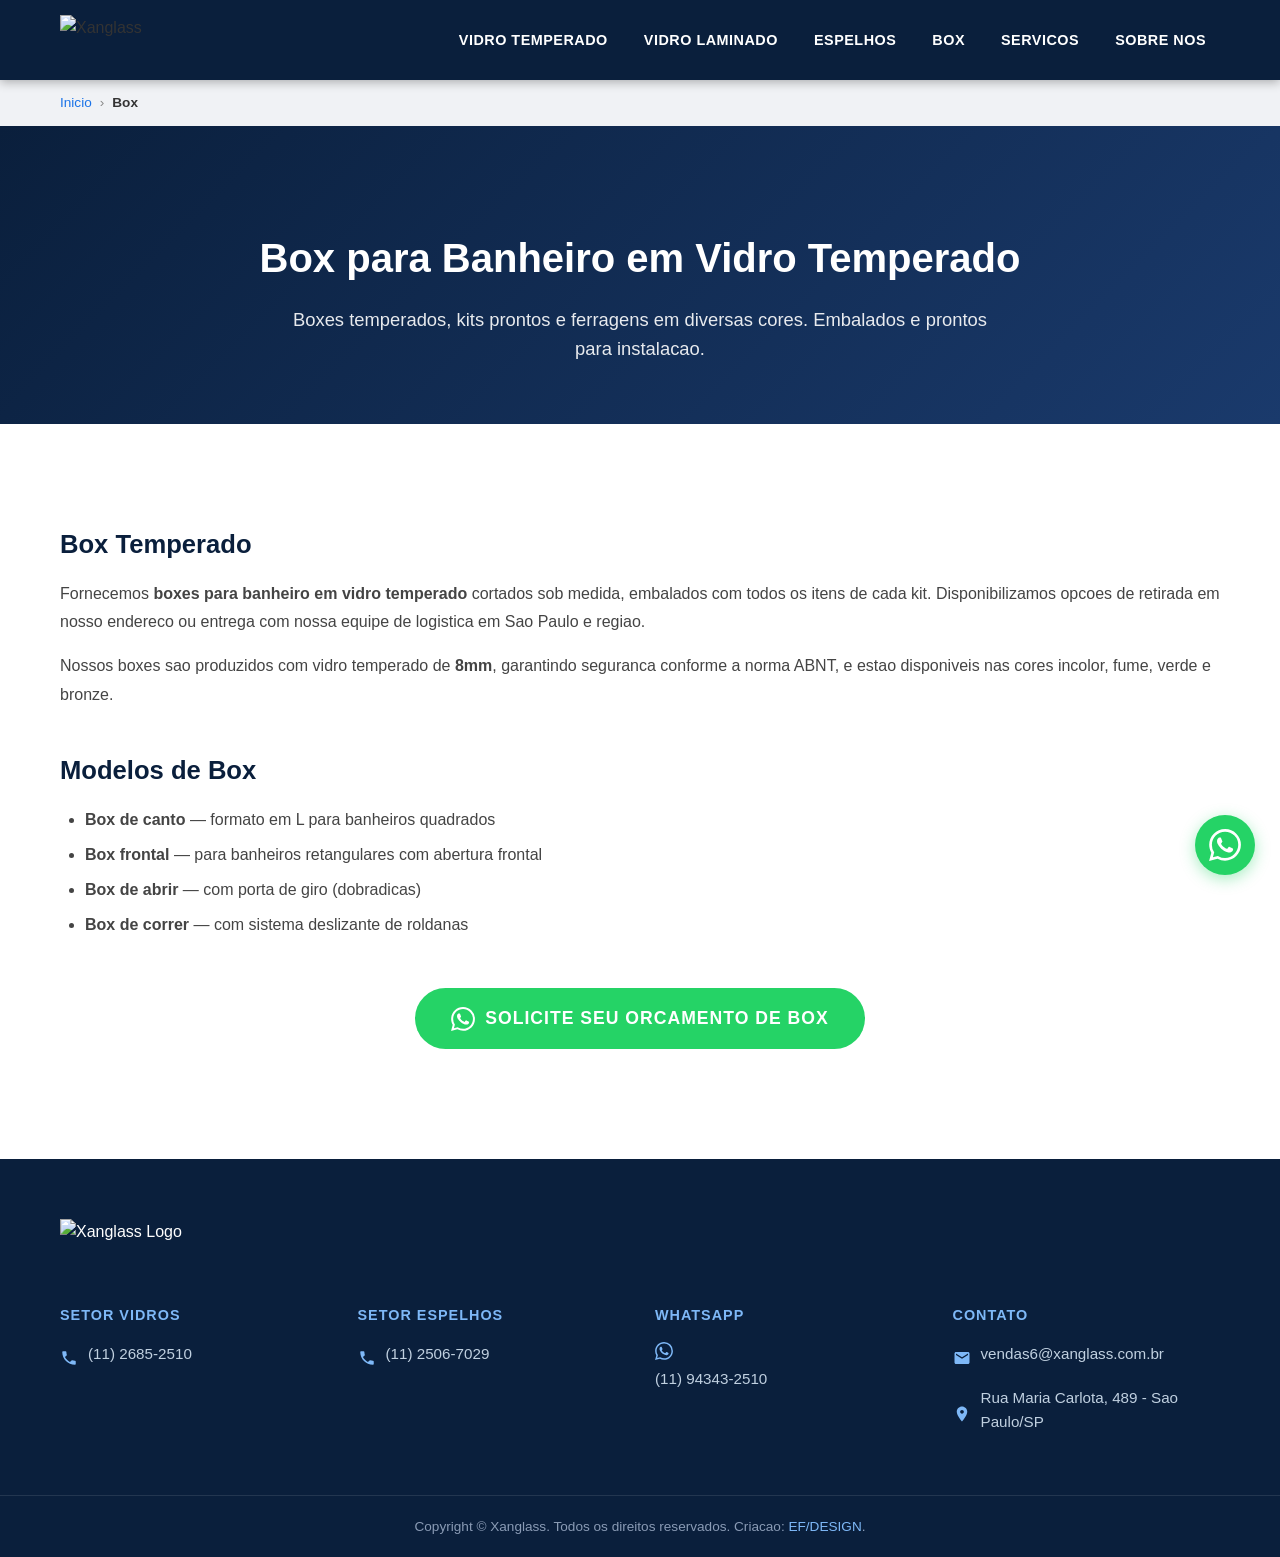
==== box/index.html @ 8bb26718 "Site Xanglass - pagina provisoria + site completo SEO - Pagina provisoria (index.html) com aviso de " ====
<!DOCTYPE html>
<html lang="pt-BR">
<head>
    <meta charset="UTF-8">
    <meta name="viewport" content="width=device-width, initial-scale=1.0">
    <title>Box para Banheiro em SP | Vidro Temperado | Kit Box e Ferragens | Xanglass</title>
    <meta name="description" content="Box para banheiro em vidro temperado em Sao Paulo. Kit box prontos, ferragens cromadas, pretas, brancas e bronze. Distribuidora com +20 anos. Orcamento rapido!">
    <link rel="canonical" href="https://www.xanglass.com.br/box/">
    <meta property="og:type" content="product">
    <meta property="og:title" content="Box para Banheiro em Vidro Temperado | Xanglass SP">
    <meta property="og:description" content="Box temperado, kit box e ferragens. Distribuidora em Sao Paulo com +20 anos.">
    <meta property="og:url" content="https://www.xanglass.com.br/box/">
    <meta property="og:site_name" content="Xanglass">
    <meta property="og:locale" content="pt_BR">
    <meta property="og:image" content="https://www.xanglass.com.br/wp-content/uploads/2025/06/box.png">
    <script async src="https://www.googletagmanager.com/gtag/js?id=G-LNTHN91EJ2"></script>
    <script>window.dataLayer=window.dataLayer||[];function gtag(){dataLayer.push(arguments);}gtag('js',new Date());gtag('config','G-LNTHN91EJ2');</script>
    <link rel="stylesheet" href="/css/style.css">
    <script type="application/ld+json">
    {"@context":"https://schema.org","@type":"BreadcrumbList","itemListElement":[{"@type":"ListItem","position":1,"name":"Inicio","item":"https://www.xanglass.com.br/"},{"@type":"ListItem","position":2,"name":"Box","item":"https://www.xanglass.com.br/box/"}]}
    </script>
</head>
<body>

<header id="header">
    <div class="wrapper-header">
        <div class="site-logo"><a href="/" aria-label="Xanglass - Pagina Inicial"><img src="https://www.xanglass.com.br/wp-content/uploads/2023/05/logo-xanglass-white.png" alt="Xanglass" width="266" height="85" loading="eager"></a></div>
        <nav class="primary-navigation" aria-label="Menu principal">
            <div class="mobile-menu" aria-label="Abrir menu" role="button" tabindex="0"><div class="line1"></div><div class="line2"></div><div class="line3"></div></div>
            <ul>
                <li><a href="/vidro-temperado/">Vidro Temperado</a></li>
                <li><a href="/vidro-laminado/">Vidro Laminado</a></li>
                <li><a href="/espelhos/">Espelhos</a></li>
                <li><a href="/box/">Box</a></li>
                <li><a href="/servicos/">Servicos</a></li>
                <li><a href="/sobre-nos/">Sobre Nos</a></li>
            </ul>
        </nav>
    </div>
</header>

<main>
    <nav class="breadcrumb" aria-label="Breadcrumb"><div class="container"><a href="/">Inicio</a><span>&rsaquo;</span><strong>Box</strong></div></nav>

    <section class="page-hero">
        <div class="container">
            <h1>Box para Banheiro em Vidro Temperado</h1>
            <p>Boxes temperados, kits prontos e ferragens em diversas cores. Embalados e prontos para instalacao.</p>
        </div>
    </section>

    <section class="page-content">
        <div class="container">
            <h2>Box Temperado</h2>
            <p>Fornecemos <strong>boxes para banheiro em vidro temperado</strong> cortados sob medida, embalados com todos os itens de cada kit. Disponibilizamos opcoes de retirada em nosso endereco ou entrega com nossa equipe de logistica em Sao Paulo e regiao.</p>
            <p>Nossos boxes sao produzidos com vidro temperado de <strong>8mm</strong>, garantindo seguranca conforme a norma ABNT, e estao disponiveis nas cores incolor, fume, verde e bronze.</p>

            <h2>Modelos de Box</h2>
            <ul>
                <li><strong>Box de canto</strong> — formato em L para banheiros quadrados</li>
                <li><strong>Box frontal</strong> — para banheiros retangulares com abertura frontal</li>
                <li><strong>Box de abrir</strong> — com porta de giro (dobradicas)</li>
                <li><strong>Box de correr</strong> — com sistema deslizante de roldanas</li>
            </ul>

            <div style="text-align:center; margin: 50px 0;">
                <a href="https://wa.me/5511943432510" target="_blank" rel="noopener" class="hero-cta">
                    <svg viewBox="0 0 24 24" aria-hidden="true" style="width:24px;height:24px;fill:#fff"><path d="M17.472 14.382c-.297-.149-1.758-.867-2.03-.967-.273-.099-.471-.148-.67.15-.197.297-.767.966-.94 1.164-.173.199-.347.223-.644.075-.297-.15-1.255-.463-2.39-1.475-.883-.788-1.48-1.761-1.653-2.059-.173-.297-.018-.458.13-.606.134-.133.298-.347.446-.52.149-.174.198-.298.298-.497.099-.198.05-.371-.025-.52-.075-.149-.669-1.612-.916-2.207-.242-.579-.487-.5-.669-.51-.173-.008-.371-.01-.57-.01-.198 0-.52.074-.792.372-.272.297-1.04 1.016-1.04 2.479 0 1.462 1.065 2.875 1.213 3.074.149.198 2.096 3.2 5.077 4.487.709.306 1.262.489 1.694.625.712.227 1.36.195 1.871.118.571-.085 1.758-.719 2.006-1.413.248-.694.248-1.289.173-1.413-.074-.124-.272-.198-.57-.347m-5.421 7.403h-.004a9.87 9.87 0 01-5.031-1.378l-.361-.214-3.741.982.998-3.648-.235-.374a9.86 9.86 0 01-1.51-5.26c.001-5.45 4.436-9.884 9.888-9.884 2.64 0 5.122 1.03 6.988 2.898a9.825 9.825 0 012.893 6.994c-.003 5.45-4.437 9.884-9.885 9.884m8.413-18.297A11.815 11.815 0 0012.05 0C5.495 0 .16 5.335.157 11.892c0 2.096.547 4.142 1.588 5.945L.057 24l6.305-1.654a11.882 11.882 0 005.683 1.448h.005c6.554 0 11.89-5.335 11.893-11.893a11.821 11.821 0 00-3.48-8.413z"/></svg>
                    Solicite seu Orcamento de Box
                </a>
            </div>
        </div>
    </section>
</main>

<footer id="footer">
    <div class="wrapper-footer">
        <img src="https://www.xanglass.com.br/wp-content/uploads/2023/05/logo-xanglass.png" alt="Xanglass Logo" id="footer-brand" width="200" height="64" loading="lazy">
        <div class="footer-grid">
            <div class="footer-col"><h4>Setor Vidros</h4><div class="footer-contact-item"><svg viewBox="0 0 24 24" aria-hidden="true"><path d="M6.62 10.79c1.44 2.83 3.76 5.14 6.59 6.59l2.2-2.2c.27-.27.67-.36 1.02-.24 1.12.37 2.33.57 3.57.57.55 0 1 .45 1 1V20c0 .55-.45 1-1 1-9.39 0-17-7.61-17-17 0-.55.45-1 1-1h3.5c.55 0 1 .45 1 1 0 1.25.2 2.45.57 3.57.11.35.03.74-.25 1.02l-2.2 2.2z"/></svg><p>(11) 2685-2510</p></div></div>
            <div class="footer-col"><h4>Setor Espelhos</h4><div class="footer-contact-item"><svg viewBox="0 0 24 24" aria-hidden="true"><path d="M6.62 10.79c1.44 2.83 3.76 5.14 6.59 6.59l2.2-2.2c.27-.27.67-.36 1.02-.24 1.12.37 2.33.57 3.57.57.55 0 1 .45 1 1V20c0 .55-.45 1-1 1-9.39 0-17-7.61-17-17 0-.55.45-1 1-1h3.5c.55 0 1 .45 1 1 0 1.25.2 2.45.57 3.57.11.35.03.74-.25 1.02l-2.2 2.2z"/></svg><p>(11) 2506-7029</p></div></div>
            <div class="footer-col"><h4>WhatsApp</h4><a href="https://wa.me/5511943432510" target="_blank" rel="noopener" class="footer-contact-item"><svg viewBox="0 0 24 24" aria-hidden="true"><path d="M17.472 14.382c-.297-.149-1.758-.867-2.03-.967-.273-.099-.471-.148-.67.15-.197.297-.767.966-.94 1.164-.173.199-.347.223-.644.075-.297-.15-1.255-.463-2.39-1.475-.883-.788-1.48-1.761-1.653-2.059-.173-.297-.018-.458.13-.606.134-.133.298-.347.446-.52.149-.174.198-.298.298-.497.099-.198.05-.371-.025-.52-.075-.149-.669-1.612-.916-2.207-.242-.579-.487-.5-.669-.51-.173-.008-.371-.01-.57-.01-.198 0-.52.074-.792.372-.272.297-1.04 1.016-1.04 2.479 0 1.462 1.065 2.875 1.213 3.074.149.198 2.096 3.2 5.077 4.487.709.306 1.262.489 1.694.625.712.227 1.36.195 1.871.118.571-.085 1.758-.719 2.006-1.413.248-.694.248-1.289.173-1.413-.074-.124-.272-.198-.57-.347m-5.421 7.403h-.004a9.87 9.87 0 01-5.031-1.378l-.361-.214-3.741.982.998-3.648-.235-.374a9.86 9.86 0 01-1.51-5.26c.001-5.45 4.436-9.884 9.888-9.884 2.64 0 5.122 1.03 6.988 2.898a9.825 9.825 0 012.893 6.994c-.003 5.45-4.437 9.884-9.885 9.884m8.413-18.297A11.815 11.815 0 0012.05 0C5.495 0 .16 5.335.157 11.892c0 2.096.547 4.142 1.588 5.945L.057 24l6.305-1.654a11.882 11.882 0 005.683 1.448h.005c6.554 0 11.89-5.335 11.893-11.893a11.821 11.821 0 00-3.48-8.413z"/></svg><p>(11) 94343-2510</p></a></div>
            <div class="footer-col"><h4>Contato</h4><div class="footer-contact-item"><svg viewBox="0 0 24 24" aria-hidden="true"><path d="M20 4H4c-1.1 0-2 .9-2 2v12c0 1.1.9 2 2 2h16c1.1 0 2-.9 2-2V6c0-1.1-.9-2-2-2zm0 4l-8 5-8-5V6l8 5 8-5v2z"/></svg><p>vendas6@xanglass.com.br</p></div><div class="footer-contact-item"><svg viewBox="0 0 24 24" aria-hidden="true"><path d="M12 2C8.13 2 5 5.13 5 9c0 5.25 7 13 7 13s7-7.75 7-13c0-3.87-3.13-7-7-7zm0 9.5c-1.38 0-2.5-1.12-2.5-2.5s1.12-2.5 2.5-2.5 2.5 1.12 2.5 2.5-1.12 2.5-2.5 2.5z"/></svg><p>Rua Maria Carlota, 489 - Sao Paulo/SP</p></div></div>
        </div>
    </div>
    <div class="wrapper-copy-footer"><p>Copyright &copy; Xanglass. Todos os direitos reservados. Criacao: <a href="https://efdesign.com.br" target="_blank" rel="noopener">EF/DESIGN</a>.</p></div>
</footer>

<a href="https://wa.me/5511943432510" target="_blank" rel="noopener" class="whatsapp-float" aria-label="Fale conosco pelo WhatsApp"><svg viewBox="0 0 24 24"><path d="M17.472 14.382c-.297-.149-1.758-.867-2.03-.967-.273-.099-.471-.148-.67.15-.197.297-.767.966-.94 1.164-.173.199-.347.223-.644.075-.297-.15-1.255-.463-2.39-1.475-.883-.788-1.48-1.761-1.653-2.059-.173-.297-.018-.458.13-.606.134-.133.298-.347.446-.52.149-.174.198-.298.298-.497.099-.198.05-.371-.025-.52-.075-.149-.669-1.612-.916-2.207-.242-.579-.487-.5-.669-.51-.173-.008-.371-.01-.57-.01-.198 0-.52.074-.792.372-.272.297-1.04 1.016-1.04 2.479 0 1.462 1.065 2.875 1.213 3.074.149.198 2.096 3.2 5.077 4.487.709.306 1.262.489 1.694.625.712.227 1.36.195 1.871.118.571-.085 1.758-.719 2.006-1.413.248-.694.248-1.289.173-1.413-.074-.124-.272-.198-.57-.347m-5.421 7.403h-.004a9.87 9.87 0 01-5.031-1.378l-.361-.214-3.741.982.998-3.648-.235-.374a9.86 9.86 0 01-1.51-5.26c.001-5.45 4.436-9.884 9.888-9.884 2.64 0 5.122 1.03 6.988 2.898a9.825 9.825 0 012.893 6.994c-.003 5.45-4.437 9.884-9.885 9.884m8.413-18.297A11.815 11.815 0 0012.05 0C5.495 0 .16 5.335.157 11.892c0 2.096.547 4.142 1.588 5.945L.057 24l6.305-1.654a11.882 11.882 0 005.683 1.448h.005c6.554 0 11.89-5.335 11.893-11.893a11.821 11.821 0 00-3.48-8.413z"/></svg></a>

<script src="/js/mobile-menu.js"></script>
<script src="/js/main.js"></script>
</body>
</html>
---- css/style.css ----
/* ==========================================================================
   Xanglass - Vidros Temperados em Sao Paulo
   Site estatico otimizado para SEO
   ========================================================================== */

/* --- Reset & Base --- */
*, *::before, *::after { box-sizing: border-box; margin: 0; padding: 0; }

html {
  scroll-behavior: smooth;
  font-size: 16px;
  -webkit-text-size-adjust: 100%;
}

body {
  font-family: 'Segoe UI', Roboto, 'Helvetica Neue', Arial, sans-serif;
  line-height: 1.6;
  color: #333;
  background: #fff;
}

img {
  max-width: 100%;
  height: auto;
  display: block;
}

a {
  text-decoration: none;
  color: inherit;
}

ul { list-style: none; }

.container {
  max-width: 1200px;
  margin: 0 auto;
  padding: 0 20px;
}

/* --- Header --- */
#header {
  background: #0a1f3c;
  position: sticky;
  top: 0;
  z-index: 1000;
  box-shadow: 0 2px 10px rgba(0,0,0,0.3);
}

.wrapper-header {
  max-width: 1200px;
  margin: 0 auto;
  padding: 0 20px;
  display: flex;
  align-items: center;
  justify-content: space-between;
  height: 80px;
}

.site-logo a { display: flex; align-items: center; }

.site-logo img {
  height: 50px;
  width: auto;
}

/* --- Navigation --- */
.primary-navigation ul {
  display: flex;
  gap: 8px;
}

.primary-navigation a {
  color: #fff;
  font-size: 0.9rem;
  font-weight: 600;
  padding: 8px 14px;
  border-radius: 4px;
  transition: background 0.3s, color 0.3s;
  text-transform: uppercase;
  letter-spacing: 0.5px;
  white-space: nowrap;
}

.primary-navigation a:hover,
.primary-navigation a.active {
  background: #1a73e8;
  color: #fff;
}

/* Mobile menu toggle */
.mobile-menu {
  display: none;
  cursor: pointer;
  flex-direction: column;
  gap: 5px;
  padding: 5px;
}

.mobile-menu div {
  width: 28px;
  height: 3px;
  background: #fff;
  border-radius: 2px;
  transition: transform 0.3s, opacity 0.3s;
}

.mobile-menu.active .line1 { transform: rotate(45deg) translate(5px, 6px); }
.mobile-menu.active .line2 { opacity: 0; }
.mobile-menu.active .line3 { transform: rotate(-45deg) translate(5px, -6px); }

/* --- Hero / Banner --- */
.banner-hero {
  position: relative;
  background: linear-gradient(135deg, #0a1f3c 0%, #1a3a6c 100%);
  color: #fff;
  overflow: hidden;
  min-height: 500px;
  display: flex;
  align-items: center;
}

.banner-hero .container {
  position: relative;
  z-index: 2;
  text-align: center;
  padding: 80px 20px;
}

.banner-hero .hero-text .up-hero-text {
  font-size: 1.2rem;
  font-weight: 300;
  letter-spacing: 4px;
  margin-bottom: 10px;
  opacity: 0.9;
}

.banner-hero .hero-text h1 {
  font-size: 3rem;
  font-weight: 800;
  line-height: 1.1;
  margin-bottom: 20px;
  text-transform: uppercase;
}

.banner-hero .hero-subtitle {
  font-size: 1.15rem;
  max-width: 600px;
  margin: 0 auto 30px;
  opacity: 0.9;
  line-height: 1.7;
}

.hero-cta {
  display: inline-flex;
  align-items: center;
  gap: 10px;
  background: #25d366;
  color: #fff;
  font-size: 1.1rem;
  font-weight: 700;
  padding: 16px 36px;
  border-radius: 50px;
  border: none;
  cursor: pointer;
  transition: background 0.3s, transform 0.3s;
  text-transform: uppercase;
  letter-spacing: 1px;
}

.hero-cta:hover {
  background: #1fb855;
  transform: translateY(-2px);
}

.hero-cta svg {
  width: 24px;
  height: 24px;
  fill: currentColor;
}

/* --- Section General --- */
.section {
  padding: 80px 0;
}

.section-alt {
  background: #f5f7fa;
}

.section-dark {
  background: #0a1f3c;
  color: #fff;
}

.section-title {
  font-size: 2rem;
  font-weight: 700;
  text-align: center;
  margin-bottom: 15px;
  color: #0a1f3c;
}

.section-dark .section-title {
  color: #fff;
}

.section-subtitle {
  text-align: center;
  font-size: 1.1rem;
  color: #666;
  max-width: 700px;
  margin: 0 auto 50px;
}

.section-dark .section-subtitle {
  color: #c0d0e0;
}

/* --- Institutional / About --- */
.institutional {
  text-align: center;
}

.institutional h1 {
  font-size: 2rem;
  color: #0a1f3c;
  margin-bottom: 20px;
  line-height: 1.3;
}

.institutional p {
  font-size: 1.1rem;
  color: #555;
  max-width: 800px;
  margin: 0 auto 40px;
}

.partners-logo {
  display: flex;
  justify-content: center;
  align-items: center;
  gap: 50px;
  flex-wrap: wrap;
}

.partners-logo img {
  height: 50px;
  width: auto;
  filter: grayscale(60%);
  opacity: 0.7;
  transition: filter 0.3s, opacity 0.3s;
}

.partners-logo img:hover {
  filter: grayscale(0%);
  opacity: 1;
}

/* --- Products Grid --- */
.products-grid {
  display: grid;
  grid-template-columns: repeat(2, 1fr);
  gap: 30px;
}

.product-card {
  background: #fff;
  border-radius: 12px;
  overflow: hidden;
  box-shadow: 0 4px 20px rgba(0,0,0,0.08);
  transition: transform 0.3s, box-shadow 0.3s;
}

.product-card:hover {
  transform: translateY(-5px);
  box-shadow: 0 8px 30px rgba(0,0,0,0.15);
}

.product-card img {
  width: 100%;
  height: 220px;
  object-fit: cover;
}

.product-card-body {
  padding: 25px;
}

.product-card h2,
.product-card h3 {
  font-size: 1.25rem;
  color: #0a1f3c;
  margin-bottom: 12px;
}

.product-card p {
  color: #666;
  font-size: 0.95rem;
  line-height: 1.6;
  margin-bottom: 15px;
}

.product-card .btn-link {
  color: #1a73e8;
  font-weight: 600;
  font-size: 0.9rem;
  display: inline-flex;
  align-items: center;
  gap: 5px;
  transition: gap 0.3s;
}

.product-card .btn-link:hover {
  gap: 10px;
}

/* --- CTA WhatsApp bar --- */
.whatsapp-bar {
  background: linear-gradient(135deg, #25d366, #128c7e);
  padding: 40px 0;
  text-align: center;
  color: #fff;
}

.whatsapp-bar h2 {
  font-size: 1.5rem;
  margin-bottom: 5px;
}

.whatsapp-bar h3 {
  font-size: 1.1rem;
  font-weight: 400;
  margin-bottom: 20px;
  opacity: 0.9;
}

.whatsapp-bar .hero-cta {
  background: #fff;
  color: #128c7e;
}

.whatsapp-bar .hero-cta:hover {
  background: #e8f5e9;
}

/* --- Page Hero (internal pages) --- */
.page-hero {
  background: linear-gradient(135deg, #0a1f3c 0%, #1a3a6c 100%);
  color: #fff;
  padding: 100px 0 60px;
  text-align: center;
}

.page-hero h1 {
  font-size: 2.5rem;
  font-weight: 800;
  margin-bottom: 15px;
}

.page-hero p {
  font-size: 1.15rem;
  max-width: 700px;
  margin: 0 auto;
  opacity: 0.9;
}

/* --- Breadcrumb --- */
.breadcrumb {
  background: #f0f2f5;
  padding: 12px 0;
  font-size: 0.85rem;
}

.breadcrumb a {
  color: #1a73e8;
}

.breadcrumb span {
  color: #888;
  margin: 0 8px;
}

/* --- Content (internal pages) --- */
.page-content {
  padding: 60px 0;
}

.page-content h2 {
  font-size: 1.6rem;
  color: #0a1f3c;
  margin: 40px 0 15px;
}

.page-content h3 {
  font-size: 1.3rem;
  color: #1a3a6c;
  margin: 30px 0 12px;
}

.page-content p {
  color: #444;
  margin-bottom: 15px;
  line-height: 1.8;
}

.page-content ul {
  list-style: disc;
  padding-left: 25px;
  margin-bottom: 20px;
}

.page-content ul li {
  margin-bottom: 8px;
  color: #444;
  line-height: 1.7;
}

/* --- Specs Table --- */
.specs-table {
  width: 100%;
  border-collapse: collapse;
  margin: 25px 0;
}

.specs-table th,
.specs-table td {
  padding: 12px 16px;
  text-align: left;
  border-bottom: 1px solid #e0e0e0;
}

.specs-table th {
  background: #0a1f3c;
  color: #fff;
  font-weight: 600;
}

.specs-table tr:nth-child(even) {
  background: #f8f9fa;
}

.specs-table tr:hover {
  background: #e8f0fe;
}

/* --- FAQ --- */
.faq-section {
  max-width: 800px;
  margin: 0 auto;
}

.faq-item {
  border-bottom: 1px solid #e0e0e0;
}

.faq-question {
  width: 100%;
  background: none;
  border: none;
  padding: 20px 0;
  font-size: 1.05rem;
  font-weight: 600;
  color: #0a1f3c;
  cursor: pointer;
  display: flex;
  justify-content: space-between;
  align-items: center;
  text-align: left;
  font-family: inherit;
}

.faq-question::after {
  content: '+';
  font-size: 1.5rem;
  font-weight: 300;
  transition: transform 0.3s;
  flex-shrink: 0;
  margin-left: 15px;
}

.faq-item.active .faq-question::after {
  content: '-';
}

.faq-answer {
  max-height: 0;
  overflow: hidden;
  transition: max-height 0.3s ease;
}

.faq-answer p {
  padding-bottom: 20px;
  color: #555;
  line-height: 1.7;
}

.faq-item.active .faq-answer {
  max-height: 500px;
}

/* --- Features row --- */
.features {
  display: grid;
  grid-template-columns: repeat(auto-fit, minmax(250px, 1fr));
  gap: 30px;
  margin-top: 40px;
}

.feature-item {
  text-align: center;
  padding: 30px 20px;
}

.feature-icon {
  font-size: 2.5rem;
  margin-bottom: 15px;
  display: block;
}

.feature-item h3 {
  font-size: 1.1rem;
  color: #0a1f3c;
  margin-bottom: 10px;
}

.feature-item p {
  color: #666;
  font-size: 0.95rem;
}

/* --- Footer --- */
#footer {
  background: #0a1f3c;
  color: #fff;
  padding: 60px 0 0;
}

.wrapper-footer {
  max-width: 1200px;
  margin: 0 auto;
  padding: 0 20px;
}

#footer-brand {
  height: 45px;
  width: auto;
  margin-bottom: 40px;
}

.footer-grid {
  display: grid;
  grid-template-columns: repeat(auto-fit, minmax(220px, 1fr));
  gap: 30px;
  margin-bottom: 40px;
}

.footer-col h4 {
  font-size: 0.9rem;
  text-transform: uppercase;
  letter-spacing: 1px;
  margin-bottom: 15px;
  color: #7eb8f7;
}

.footer-col p,
.footer-col a {
  font-size: 0.95rem;
  color: #c0d0e0;
  display: block;
  margin-bottom: 8px;
  transition: color 0.3s;
}

.footer-col a:hover {
  color: #fff;
}

.footer-contact-item {
  display: flex;
  align-items: center;
  gap: 10px;
  margin-bottom: 12px;
}

.footer-contact-item svg {
  width: 18px;
  height: 18px;
  fill: #7eb8f7;
  flex-shrink: 0;
}

.social-media {
  display: flex;
  gap: 15px;
  margin-top: 20px;
}

.social-media a {
  display: flex;
  align-items: center;
  justify-content: center;
  width: 40px;
  height: 40px;
  border-radius: 50%;
  background: rgba(255,255,255,0.1);
  transition: background 0.3s;
}

.social-media a:hover {
  background: #1a73e8;
}

.social-media img,
.social-media svg {
  width: 20px;
  height: 20px;
}

.wrapper-copy-footer {
  border-top: 1px solid rgba(255,255,255,0.1);
  padding: 20px;
  text-align: center;
}

.wrapper-copy-footer p {
  font-size: 0.85rem;
  color: #8a9bb5;
}

.wrapper-copy-footer a {
  color: #7eb8f7;
}

/* --- WhatsApp float button --- */
.whatsapp-float {
  position: fixed;
  bottom: 25px;
  right: 25px;
  width: 60px;
  height: 60px;
  background: #25d366;
  border-radius: 50%;
  display: flex;
  align-items: center;
  justify-content: center;
  box-shadow: 0 4px 15px rgba(37,211,102,0.4);
  z-index: 999;
  transition: transform 0.3s, box-shadow 0.3s;
}

.whatsapp-float:hover {
  transform: scale(1.1);
  box-shadow: 0 6px 20px rgba(37,211,102,0.5);
}

.whatsapp-float svg {
  width: 32px;
  height: 32px;
  fill: #fff;
}

/* --- Responsive --- */
@media (max-width: 992px) {
  .banner-hero .hero-text h1 { font-size: 2.2rem; }
  .page-hero h1 { font-size: 2rem; }
}

@media (max-width: 768px) {
  .wrapper-header { height: 65px; }
  .site-logo img { height: 40px; }

  .mobile-menu { display: flex; }

  .primary-navigation ul {
    display: none;
    flex-direction: column;
    position: absolute;
    top: 65px;
    left: 0;
    right: 0;
    background: #0a1f3c;
    padding: 15px 20px;
    box-shadow: 0 5px 15px rgba(0,0,0,0.3);
  }

  .primary-navigation ul.show { display: flex; }

  .primary-navigation a {
    padding: 12px 15px;
    font-size: 1rem;
  }

  .banner-hero { min-height: 400px; }
  .banner-hero .hero-text h1 { font-size: 1.8rem; }
  .banner-hero .hero-text .up-hero-text { font-size: 1rem; }

  .section { padding: 50px 0; }
  .section-title { font-size: 1.6rem; }
  .page-hero { padding: 80px 0 40px; }
  .page-hero h1 { font-size: 1.6rem; }

  .partners-logo { gap: 25px; }
  .partners-logo img { height: 35px; }
}

@media (max-width: 480px) {
  .banner-hero .hero-text h1 { font-size: 1.5rem; }
  .hero-cta { padding: 14px 28px; font-size: 1rem; }
  .products-grid { grid-template-columns: 1fr; }
}
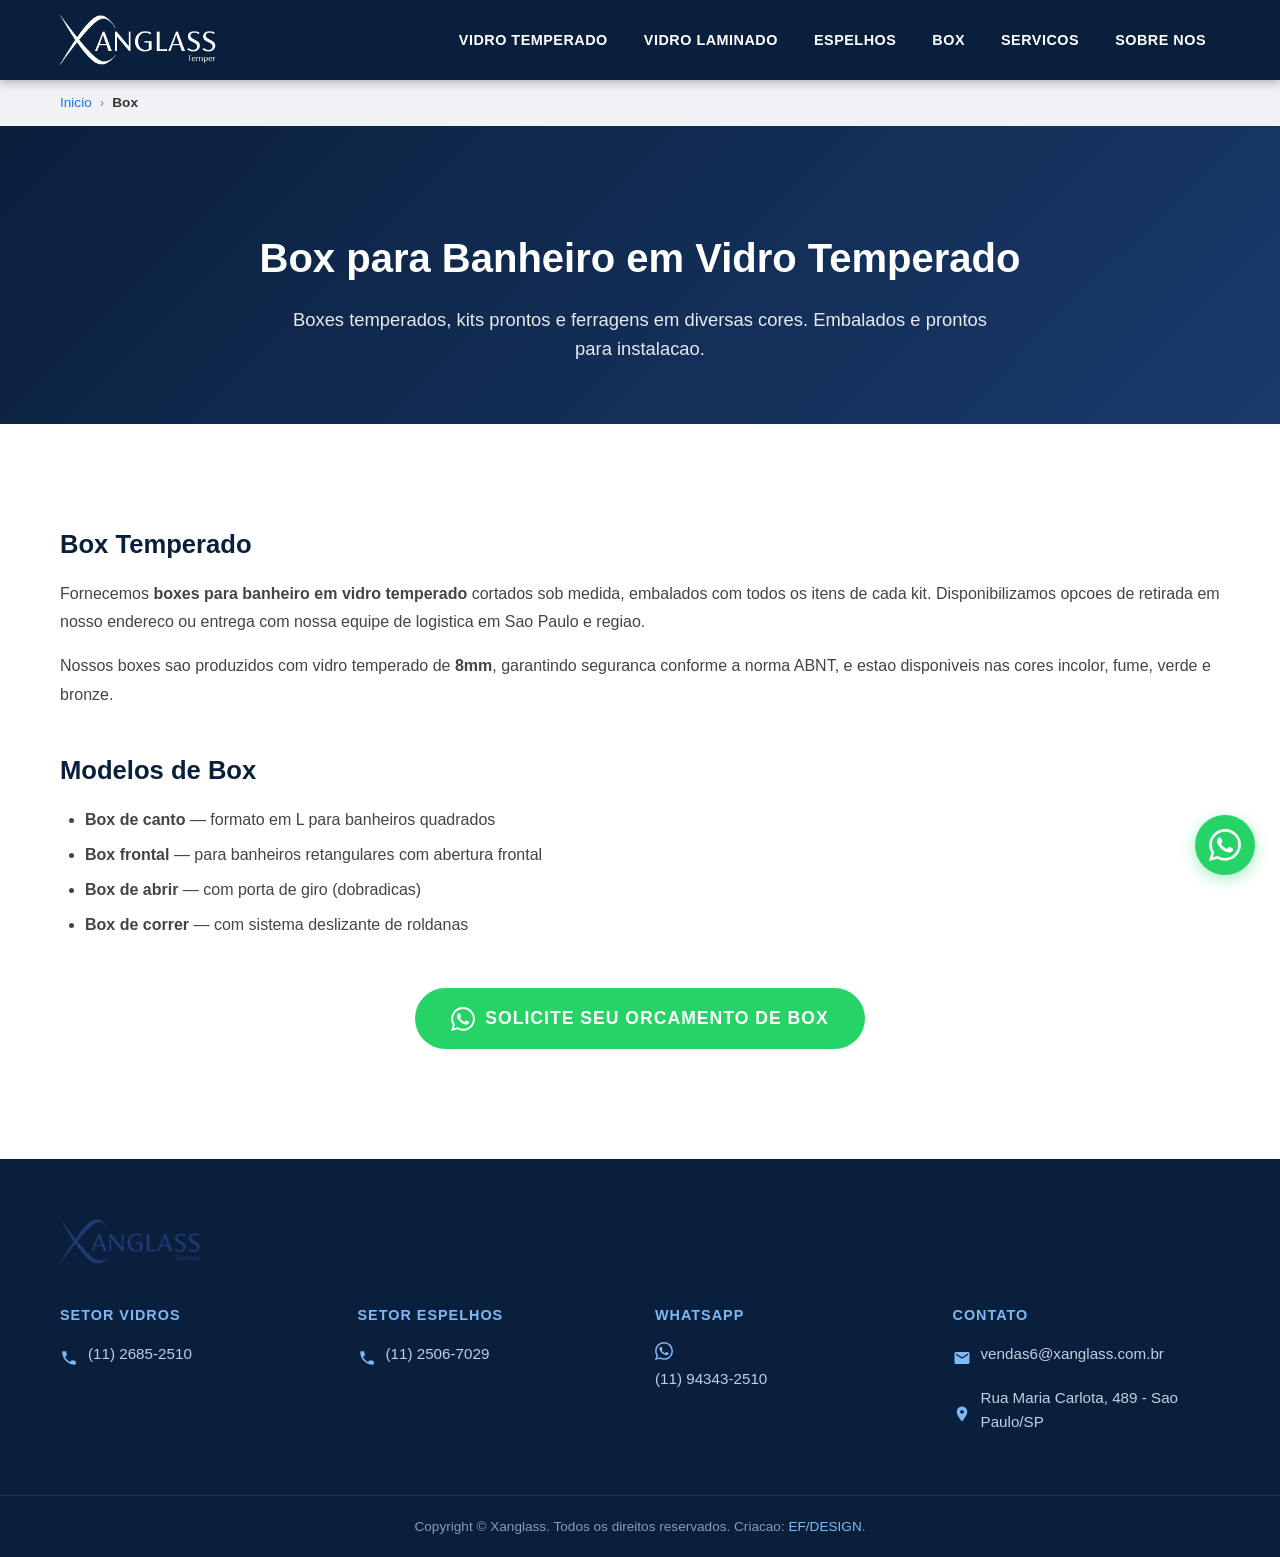
==== commit 90dacda0: "Imagens locais e pagina provisoria como home - Baixou todas as imagens do WordPress para /img/ - Atu" ====
--- a/box/index.html
+++ b/box/index.html
@@ -12,7 +12,7 @@
     <meta property="og:url" content="https://www.xanglass.com.br/box/">
     <meta property="og:site_name" content="Xanglass">
     <meta property="og:locale" content="pt_BR">
-    <meta property="og:image" content="https://www.xanglass.com.br/wp-content/uploads/2025/06/box.png">
+    <meta property="og:image" content="/img/box.png">
     <script async src="https://www.googletagmanager.com/gtag/js?id=G-LNTHN91EJ2"></script>
     <script>window.dataLayer=window.dataLayer||[];function gtag(){dataLayer.push(arguments);}gtag('js',new Date());gtag('config','G-LNTHN91EJ2');</script>
     <link rel="stylesheet" href="/css/style.css">
@@ -24,7 +24,7 @@
 
 <header id="header">
     <div class="wrapper-header">
-        <div class="site-logo"><a href="/" aria-label="Xanglass - Pagina Inicial"><img src="https://www.xanglass.com.br/wp-content/uploads/2023/05/logo-xanglass-white.png" alt="Xanglass" width="266" height="85" loading="eager"></a></div>
+        <div class="site-logo"><a href="/" aria-label="Xanglass - Pagina Inicial"><img src="/img/logo-xanglass-white.png" alt="Xanglass" width="266" height="85" loading="eager"></a></div>
         <nav class="primary-navigation" aria-label="Menu principal">
             <div class="mobile-menu" aria-label="Abrir menu" role="button" tabindex="0"><div class="line1"></div><div class="line2"></div><div class="line3"></div></div>
             <ul>
@@ -75,7 +75,7 @@
 
 <footer id="footer">
     <div class="wrapper-footer">
-        <img src="https://www.xanglass.com.br/wp-content/uploads/2023/05/logo-xanglass.png" alt="Xanglass Logo" id="footer-brand" width="200" height="64" loading="lazy">
+        <img src="/img/logo-xanglass.png" alt="Xanglass Logo" id="footer-brand" width="200" height="64" loading="lazy">
         <div class="footer-grid">
             <div class="footer-col"><h4>Setor Vidros</h4><div class="footer-contact-item"><svg viewBox="0 0 24 24" aria-hidden="true"><path d="M6.62 10.79c1.44 2.83 3.76 5.14 6.59 6.59l2.2-2.2c.27-.27.67-.36 1.02-.24 1.12.37 2.33.57 3.57.57.55 0 1 .45 1 1V20c0 .55-.45 1-1 1-9.39 0-17-7.61-17-17 0-.55.45-1 1-1h3.5c.55 0 1 .45 1 1 0 1.25.2 2.45.57 3.57.11.35.03.74-.25 1.02l-2.2 2.2z"/></svg><p>(11) 2685-2510</p></div></div>
             <div class="footer-col"><h4>Setor Espelhos</h4><div class="footer-contact-item"><svg viewBox="0 0 24 24" aria-hidden="true"><path d="M6.62 10.79c1.44 2.83 3.76 5.14 6.59 6.59l2.2-2.2c.27-.27.67-.36 1.02-.24 1.12.37 2.33.57 3.57.57.55 0 1 .45 1 1V20c0 .55-.45 1-1 1-9.39 0-17-7.61-17-17 0-.55.45-1 1-1h3.5c.55 0 1 .45 1 1 0 1.25.2 2.45.57 3.57.11.35.03.74-.25 1.02l-2.2 2.2z"/></svg><p>(11) 2506-7029</p></div></div>
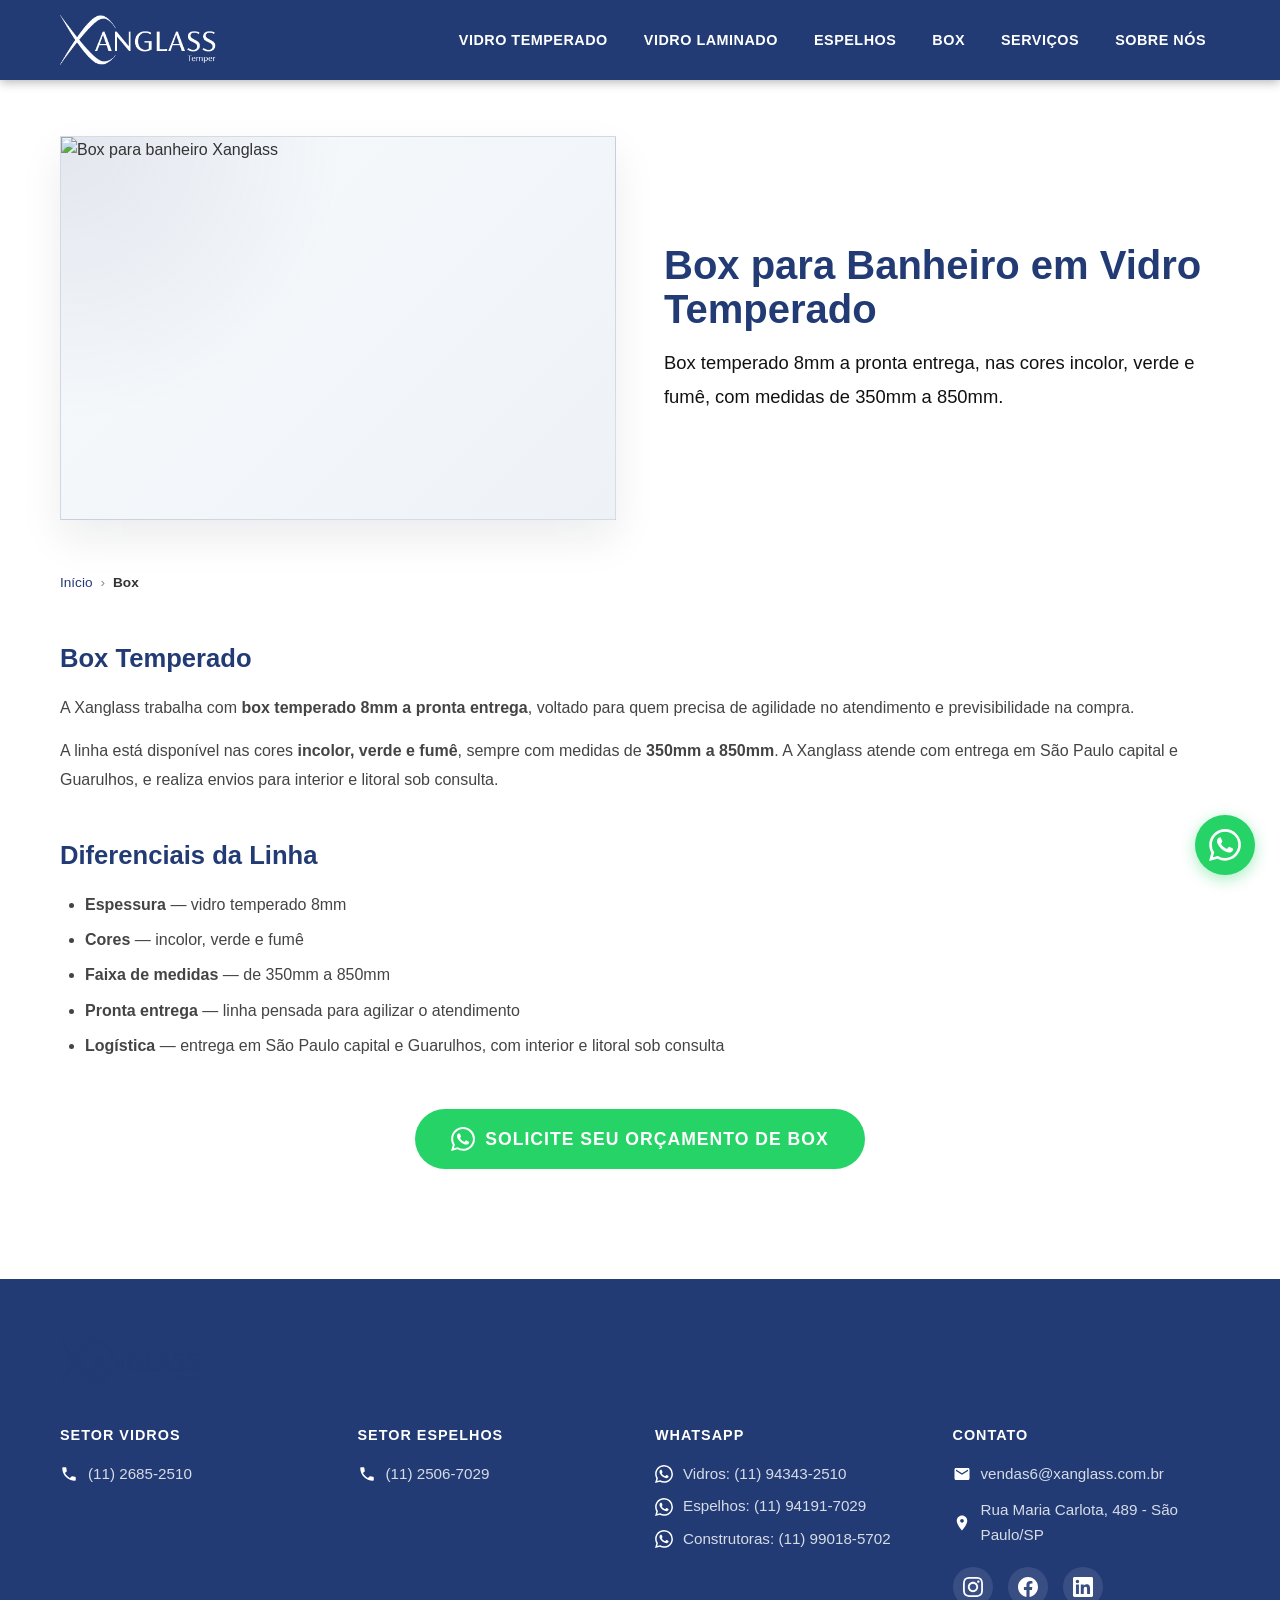
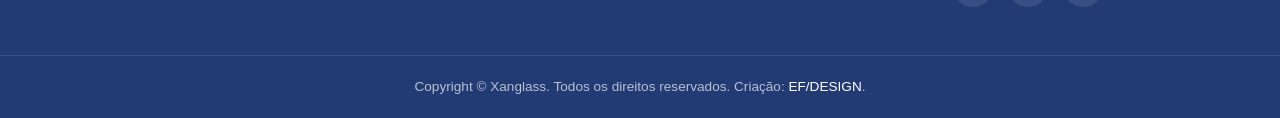
==== commit 1d7efc83: "Promove home definitiva e ajusta SEO do site" ====
--- a/box/index.html
+++ b/box/index.html
@@ -3,28 +3,32 @@
 <head>
     <meta charset="UTF-8">
     <meta name="viewport" content="width=device-width, initial-scale=1.0">
-    <title>Box para Banheiro em SP | Vidro Temperado | Kit Box e Ferragens | Xanglass</title>
-    <meta name="description" content="Box para banheiro em vidro temperado em Sao Paulo. Kit box prontos, ferragens cromadas, pretas, brancas e bronze. Distribuidora com +20 anos. Orcamento rapido!">
+    <title>Box para Banheiro em SP | Box Temperado 8mm | Xanglass</title>
+    <meta name="description" content="Box temperado 8mm em São Paulo, a pronta entrega, nas cores incolor, verde e fumê. Medidas de 350mm a 850mm, com retirada ou entrega sob consulta.">
     <link rel="canonical" href="https://www.xanglass.com.br/box/">
     <meta property="og:type" content="product">
     <meta property="og:title" content="Box para Banheiro em Vidro Temperado | Xanglass SP">
-    <meta property="og:description" content="Box temperado, kit box e ferragens. Distribuidora em Sao Paulo com +20 anos.">
+    <meta property="og:description" content="Box temperado 8mm a pronta entrega, nas cores incolor, verde e fumê, com medidas de 350mm a 850mm.">
     <meta property="og:url" content="https://www.xanglass.com.br/box/">
     <meta property="og:site_name" content="Xanglass">
     <meta property="og:locale" content="pt_BR">
-    <meta property="og:image" content="/img/box.png">
+    <meta property="og:image" content="https://www.xanglass.com.br/img/box.jpg">
+    <meta name="twitter:card" content="summary_large_image">
+    <meta name="twitter:title" content="Box para Banheiro em SP | Xanglass">
+    <meta name="twitter:description" content="Box temperado 8mm a pronta entrega em São Paulo, nas cores incolor, verde e fumê.">
+    <meta name="twitter:image" content="https://www.xanglass.com.br/img/box.jpg">
     <script async src="https://www.googletagmanager.com/gtag/js?id=G-LNTHN91EJ2"></script>
     <script>window.dataLayer=window.dataLayer||[];function gtag(){dataLayer.push(arguments);}gtag('js',new Date());gtag('config','G-LNTHN91EJ2');</script>
     <link rel="stylesheet" href="/css/style.css">
     <script type="application/ld+json">
-    {"@context":"https://schema.org","@type":"BreadcrumbList","itemListElement":[{"@type":"ListItem","position":1,"name":"Inicio","item":"https://www.xanglass.com.br/"},{"@type":"ListItem","position":2,"name":"Box","item":"https://www.xanglass.com.br/box/"}]}
+    {"@context":"https://schema.org","@type":"BreadcrumbList","itemListElement":[{"@type":"ListItem","position":1,"name":"Início","item":"https://www.xanglass.com.br/"},{"@type":"ListItem","position":2,"name":"Box","item":"https://www.xanglass.com.br/box/"}]}
     </script>
 </head>
 <body>
 
 <header id="header">
     <div class="wrapper-header">
-        <div class="site-logo"><a href="/" aria-label="Xanglass - Pagina Inicial"><img src="/img/logo-xanglass-white.png" alt="Xanglass" width="266" height="85" loading="eager"></a></div>
+        <div class="site-logo"><a href="/" aria-label="Xanglass - Página Inicial"><img src="/img/logo-xanglass-white.png" alt="Xanglass" width="266" height="85" loading="eager"></a></div>
         <nav class="primary-navigation" aria-label="Menu principal">
             <div class="mobile-menu" aria-label="Abrir menu" role="button" tabindex="0"><div class="line1"></div><div class="line2"></div><div class="line3"></div></div>
             <ul>
@@ -32,41 +36,49 @@
                 <li><a href="/vidro-laminado/">Vidro Laminado</a></li>
                 <li><a href="/espelhos/">Espelhos</a></li>
                 <li><a href="/box/">Box</a></li>
-                <li><a href="/servicos/">Servicos</a></li>
-                <li><a href="/sobre-nos/">Sobre Nos</a></li>
+                <li><a href="/servicos/">Serviços</a></li>
+                <li><a href="/sobre-nos/">Sobre Nós</a></li>
             </ul>
         </nav>
     </div>
 </header>
 
 <main>
-    <nav class="breadcrumb" aria-label="Breadcrumb"><div class="container"><a href="/">Inicio</a><span>&rsaquo;</span><strong>Box</strong></div></nav>
-
     <section class="page-hero">
         <div class="container">
-            <h1>Box para Banheiro em Vidro Temperado</h1>
-            <p>Boxes temperados, kits prontos e ferragens em diversas cores. Embalados e prontos para instalacao.</p>
+            <div class="page-hero-grid">
+                <div class="page-hero-media page-hero-media--box">
+                    <img src="/img/box.jpg" alt="Box para banheiro Xanglass" width="1600" height="900" loading="eager">
+                </div>
+                <div class="page-hero-copy">
+                    <h1>Box para Banheiro em Vidro Temperado</h1>
+                    <p>Box temperado 8mm a pronta entrega, nas cores incolor, verde e fumê, com medidas de 350mm a 850mm.</p>
+                </div>
+            </div>
         </div>
     </section>
+
+    <nav class="breadcrumb" aria-label="Breadcrumb"><div class="container"><a href="/">Início</a><span>&rsaquo;</span><strong>Box</strong></div></nav>
 
     <section class="page-content">
         <div class="container">
             <h2>Box Temperado</h2>
-            <p>Fornecemos <strong>boxes para banheiro em vidro temperado</strong> cortados sob medida, embalados com todos os itens de cada kit. Disponibilizamos opcoes de retirada em nosso endereco ou entrega com nossa equipe de logistica em Sao Paulo e regiao.</p>
-            <p>Nossos boxes sao produzidos com vidro temperado de <strong>8mm</strong>, garantindo seguranca conforme a norma ABNT, e estao disponiveis nas cores incolor, fume, verde e bronze.</p>
+            <p>A Xanglass trabalha com <strong>box temperado 8mm a pronta entrega</strong>, voltado para quem precisa de agilidade no atendimento e previsibilidade na compra.</p>
+            <p>A linha está disponível nas cores <strong>incolor, verde e fumê</strong>, sempre com medidas de <strong>350mm a 850mm</strong>. A Xanglass atende com entrega em São Paulo capital e Guarulhos, e realiza envios para interior e litoral sob consulta.</p>
 
-            <h2>Modelos de Box</h2>
+            <h2>Diferenciais da Linha</h2>
             <ul>
-                <li><strong>Box de canto</strong> — formato em L para banheiros quadrados</li>
-                <li><strong>Box frontal</strong> — para banheiros retangulares com abertura frontal</li>
-                <li><strong>Box de abrir</strong> — com porta de giro (dobradicas)</li>
-                <li><strong>Box de correr</strong> — com sistema deslizante de roldanas</li>
+                <li><strong>Espessura</strong> — vidro temperado 8mm</li>
+                <li><strong>Cores</strong> — incolor, verde e fumê</li>
+                <li><strong>Faixa de medidas</strong> — de 350mm a 850mm</li>
+                <li><strong>Pronta entrega</strong> — linha pensada para agilizar o atendimento</li>
+                <li><strong>Logística</strong> — entrega em São Paulo capital e Guarulhos, com interior e litoral sob consulta</li>
             </ul>
 
             <div style="text-align:center; margin: 50px 0;">
                 <a href="https://wa.me/5511943432510" target="_blank" rel="noopener" class="hero-cta">
                     <svg viewBox="0 0 24 24" aria-hidden="true" style="width:24px;height:24px;fill:#fff"><path d="M17.472 14.382c-.297-.149-1.758-.867-2.03-.967-.273-.099-.471-.148-.67.15-.197.297-.767.966-.94 1.164-.173.199-.347.223-.644.075-.297-.15-1.255-.463-2.39-1.475-.883-.788-1.48-1.761-1.653-2.059-.173-.297-.018-.458.13-.606.134-.133.298-.347.446-.52.149-.174.198-.298.298-.497.099-.198.05-.371-.025-.52-.075-.149-.669-1.612-.916-2.207-.242-.579-.487-.5-.669-.51-.173-.008-.371-.01-.57-.01-.198 0-.52.074-.792.372-.272.297-1.04 1.016-1.04 2.479 0 1.462 1.065 2.875 1.213 3.074.149.198 2.096 3.2 5.077 4.487.709.306 1.262.489 1.694.625.712.227 1.36.195 1.871.118.571-.085 1.758-.719 2.006-1.413.248-.694.248-1.289.173-1.413-.074-.124-.272-.198-.57-.347m-5.421 7.403h-.004a9.87 9.87 0 01-5.031-1.378l-.361-.214-3.741.982.998-3.648-.235-.374a9.86 9.86 0 01-1.51-5.26c.001-5.45 4.436-9.884 9.888-9.884 2.64 0 5.122 1.03 6.988 2.898a9.825 9.825 0 012.893 6.994c-.003 5.45-4.437 9.884-9.885 9.884m8.413-18.297A11.815 11.815 0 0012.05 0C5.495 0 .16 5.335.157 11.892c0 2.096.547 4.142 1.588 5.945L.057 24l6.305-1.654a11.882 11.882 0 005.683 1.448h.005c6.554 0 11.89-5.335 11.893-11.893a11.821 11.821 0 00-3.48-8.413z"/></svg>
-                    Solicite seu Orcamento de Box
+                    Solicite seu Orçamento de Box
                 </a>
             </div>
         </div>
@@ -77,13 +89,60 @@
     <div class="wrapper-footer">
         <img src="/img/logo-xanglass.png" alt="Xanglass Logo" id="footer-brand" width="200" height="64" loading="lazy">
         <div class="footer-grid">
-            <div class="footer-col"><h4>Setor Vidros</h4><div class="footer-contact-item"><svg viewBox="0 0 24 24" aria-hidden="true"><path d="M6.62 10.79c1.44 2.83 3.76 5.14 6.59 6.59l2.2-2.2c.27-.27.67-.36 1.02-.24 1.12.37 2.33.57 3.57.57.55 0 1 .45 1 1V20c0 .55-.45 1-1 1-9.39 0-17-7.61-17-17 0-.55.45-1 1-1h3.5c.55 0 1 .45 1 1 0 1.25.2 2.45.57 3.57.11.35.03.74-.25 1.02l-2.2 2.2z"/></svg><p>(11) 2685-2510</p></div></div>
-            <div class="footer-col"><h4>Setor Espelhos</h4><div class="footer-contact-item"><svg viewBox="0 0 24 24" aria-hidden="true"><path d="M6.62 10.79c1.44 2.83 3.76 5.14 6.59 6.59l2.2-2.2c.27-.27.67-.36 1.02-.24 1.12.37 2.33.57 3.57.57.55 0 1 .45 1 1V20c0 .55-.45 1-1 1-9.39 0-17-7.61-17-17 0-.55.45-1 1-1h3.5c.55 0 1 .45 1 1 0 1.25.2 2.45.57 3.57.11.35.03.74-.25 1.02l-2.2 2.2z"/></svg><p>(11) 2506-7029</p></div></div>
-            <div class="footer-col"><h4>WhatsApp</h4><a href="https://wa.me/5511943432510" target="_blank" rel="noopener" class="footer-contact-item"><svg viewBox="0 0 24 24" aria-hidden="true"><path d="M17.472 14.382c-.297-.149-1.758-.867-2.03-.967-.273-.099-.471-.148-.67.15-.197.297-.767.966-.94 1.164-.173.199-.347.223-.644.075-.297-.15-1.255-.463-2.39-1.475-.883-.788-1.48-1.761-1.653-2.059-.173-.297-.018-.458.13-.606.134-.133.298-.347.446-.52.149-.174.198-.298.298-.497.099-.198.05-.371-.025-.52-.075-.149-.669-1.612-.916-2.207-.242-.579-.487-.5-.669-.51-.173-.008-.371-.01-.57-.01-.198 0-.52.074-.792.372-.272.297-1.04 1.016-1.04 2.479 0 1.462 1.065 2.875 1.213 3.074.149.198 2.096 3.2 5.077 4.487.709.306 1.262.489 1.694.625.712.227 1.36.195 1.871.118.571-.085 1.758-.719 2.006-1.413.248-.694.248-1.289.173-1.413-.074-.124-.272-.198-.57-.347m-5.421 7.403h-.004a9.87 9.87 0 01-5.031-1.378l-.361-.214-3.741.982.998-3.648-.235-.374a9.86 9.86 0 01-1.51-5.26c.001-5.45 4.436-9.884 9.888-9.884 2.64 0 5.122 1.03 6.988 2.898a9.825 9.825 0 012.893 6.994c-.003 5.45-4.437 9.884-9.885 9.884m8.413-18.297A11.815 11.815 0 0012.05 0C5.495 0 .16 5.335.157 11.892c0 2.096.547 4.142 1.588 5.945L.057 24l6.305-1.654a11.882 11.882 0 005.683 1.448h.005c6.554 0 11.89-5.335 11.893-11.893a11.821 11.821 0 00-3.48-8.413z"/></svg><p>(11) 94343-2510</p></a></div>
-            <div class="footer-col"><h4>Contato</h4><div class="footer-contact-item"><svg viewBox="0 0 24 24" aria-hidden="true"><path d="M20 4H4c-1.1 0-2 .9-2 2v12c0 1.1.9 2 2 2h16c1.1 0 2-.9 2-2V6c0-1.1-.9-2-2-2zm0 4l-8 5-8-5V6l8 5 8-5v2z"/></svg><p>vendas6@xanglass.com.br</p></div><div class="footer-contact-item"><svg viewBox="0 0 24 24" aria-hidden="true"><path d="M12 2C8.13 2 5 5.13 5 9c0 5.25 7 13 7 13s7-7.75 7-13c0-3.87-3.13-7-7-7zm0 9.5c-1.38 0-2.5-1.12-2.5-2.5s1.12-2.5 2.5-2.5 2.5 1.12 2.5 2.5-1.12 2.5-2.5 2.5z"/></svg><p>Rua Maria Carlota, 489 - Sao Paulo/SP</p></div></div>
+            <div class="footer-col">
+                <h4>Setor Vidros</h4>
+                <div class="footer-contact-item">
+                    <svg viewBox="0 0 24 24" aria-hidden="true"><path d="M6.62 10.79c1.44 2.83 3.76 5.14 6.59 6.59l2.2-2.2c.27-.27.67-.36 1.02-.24 1.12.37 2.33.57 3.57.57.55 0 1 .45 1 1V20c0 .55-.45 1-1 1-9.39 0-17-7.61-17-17 0-.55.45-1 1-1h3.5c.55 0 1 .45 1 1 0 1.25.2 2.45.57 3.57.11.35.03.74-.25 1.02l-2.2 2.2z"/></svg>
+                    <p>(11) 2685-2510</p>
+                </div>
+            </div>
+            <div class="footer-col">
+                <h4>Setor Espelhos</h4>
+                <div class="footer-contact-item">
+                    <svg viewBox="0 0 24 24" aria-hidden="true"><path d="M6.62 10.79c1.44 2.83 3.76 5.14 6.59 6.59l2.2-2.2c.27-.27.67-.36 1.02-.24 1.12.37 2.33.57 3.57.57.55 0 1 .45 1 1V20c0 .55-.45 1-1 1-9.39 0-17-7.61-17-17 0-.55.45-1 1-1h3.5c.55 0 1 .45 1 1 0 1.25.2 2.45.57 3.57.11.35.03.74-.25 1.02l-2.2 2.2z"/></svg>
+                    <p>(11) 2506-7029</p>
+                </div>
+            </div>
+            <div class="footer-col">
+                <h4>WhatsApp</h4>
+                <a href="https://wa.me/5511943432510" target="_blank" rel="noopener" class="footer-contact-item">
+                    <svg viewBox="0 0 24 24" aria-hidden="true"><path d="M17.472 14.382c-.297-.149-1.758-.867-2.03-.967-.273-.099-.471-.148-.67.15-.197.297-.767.966-.94 1.164-.173.199-.347.223-.644.075-.297-.15-1.255-.463-2.39-1.475-.883-.788-1.48-1.761-1.653-2.059-.173-.297-.018-.458.13-.606.134-.133.298-.347.446-.52.149-.174.198-.298.298-.497.099-.198.05-.371-.025-.52-.075-.149-.669-1.612-.916-2.207-.242-.579-.487-.5-.669-.51-.173-.008-.371-.01-.57-.01-.198 0-.52.074-.792.372-.272.297-1.04 1.016-1.04 2.479 0 1.462 1.065 2.875 1.213 3.074.149.198 2.096 3.2 5.077 4.487.709.306 1.262.489 1.694.625.712.227 1.36.195 1.871.118.571-.085 1.758-.719 2.006-1.413.248-.694.248-1.289.173-1.413-.074-.124-.272-.198-.57-.347m-5.421 7.403h-.004a9.87 9.87 0 01-5.031-1.378l-.361-.214-3.741.982.998-3.648-.235-.374a9.86 9.86 0 01-1.51-5.26c.001-5.45 4.436-9.884 9.888-9.884 2.64 0 5.122 1.03 6.988 2.898a9.825 9.825 0 012.893 6.994c-.003 5.45-4.437 9.884-9.885 9.884m8.413-18.297A11.815 11.815 0 0012.05 0C5.495 0 .16 5.335.157 11.892c0 2.096.547 4.142 1.588 5.945L.057 24l6.305-1.654a11.882 11.882 0 005.683 1.448h.005c6.554 0 11.89-5.335 11.893-11.893a11.821 11.821 0 00-3.48-8.413z"/></svg>
+                    <p>Vidros: (11) 94343-2510</p>
+                </a>
+                <a href="https://wa.me/5511941917029" target="_blank" rel="noopener" class="footer-contact-item">
+                    <svg viewBox="0 0 24 24" aria-hidden="true"><path d="M17.472 14.382c-.297-.149-1.758-.867-2.03-.967-.273-.099-.471-.148-.67.15-.197.297-.767.966-.94 1.164-.173.199-.347.223-.644.075-.297-.15-1.255-.463-2.39-1.475-.883-.788-1.48-1.761-1.653-2.059-.173-.297-.018-.458.13-.606.134-.133.298-.347.446-.52.149-.174.198-.298.298-.497.099-.198.05-.371-.025-.52-.075-.149-.669-1.612-.916-2.207-.242-.579-.487-.5-.669-.51-.173-.008-.371-.01-.57-.01-.198 0-.52.074-.792.372-.272.297-1.04 1.016-1.04 2.479 0 1.462 1.065 2.875 1.213 3.074.149.198 2.096 3.2 5.077 4.487.709.306 1.262.489 1.694.625.712.227 1.36.195 1.871.118.571-.085 1.758-.719 2.006-1.413.248-.694.248-1.289.173-1.413-.074-.124-.272-.198-.57-.347m-5.421 7.403h-.004a9.87 9.87 0 01-5.031-1.378l-.361-.214-3.741.982.998-3.648-.235-.374a9.86 9.86 0 01-1.51-5.26c.001-5.45 4.436-9.884 9.888-9.884 2.64 0 5.122 1.03 6.988 2.898a9.825 9.825 0 012.893 6.994c-.003 5.45-4.437 9.884-9.885 9.884m8.413-18.297A11.815 11.815 0 0012.05 0C5.495 0 .16 5.335.157 11.892c0 2.096.547 4.142 1.588 5.945L.057 24l6.305-1.654a11.882 11.882 0 005.683 1.448h.005c6.554 0 11.89-5.335 11.893-11.893a11.821 11.821 0 00-3.48-8.413z"/></svg>
+                    <p>Espelhos: (11) 94191-7029</p>
+                </a>
+                <a href="https://wa.me/5511990185702" target="_blank" rel="noopener" class="footer-contact-item">
+                    <svg viewBox="0 0 24 24" aria-hidden="true"><path d="M17.472 14.382c-.297-.149-1.758-.867-2.03-.967-.273-.099-.471-.148-.67.15-.197.297-.767.966-.94 1.164-.173.199-.347.223-.644.075-.297-.15-1.255-.463-2.39-1.475-.883-.788-1.48-1.761-1.653-2.059-.173-.297-.018-.458.13-.606.134-.133.298-.347.446-.52.149-.174.198-.298.298-.497.099-.198.05-.371-.025-.52-.075-.149-.669-1.612-.916-2.207-.242-.579-.487-.5-.669-.51-.173-.008-.371-.01-.57-.01-.198 0-.52.074-.792.372-.272.297-1.04 1.016-1.04 2.479 0 1.462 1.065 2.875 1.213 3.074.149.198 2.096 3.2 5.077 4.487.709.306 1.262.489 1.694.625.712.227 1.36.195 1.871.118.571-.085 1.758-.719 2.006-1.413.248-.694.248-1.289.173-1.413-.074-.124-.272-.198-.57-.347m-5.421 7.403h-.004a9.87 9.87 0 01-5.031-1.378l-.361-.214-3.741.982.998-3.648-.235-.374a9.86 9.86 0 01-1.51-5.26c.001-5.45 4.436-9.884 9.888-9.884 2.64 0 5.122 1.03 6.988 2.898a9.825 9.825 0 012.893 6.994c-.003 5.45-4.437 9.884-9.885 9.884m8.413-18.297A11.815 11.815 0 0012.05 0C5.495 0 .16 5.335.157 11.892c0 2.096.547 4.142 1.588 5.945L.057 24l6.305-1.654a11.882 11.882 0 005.683 1.448h.005c6.554 0 11.89-5.335 11.893-11.893a11.821 11.821 0 00-3.48-8.413z"/></svg>
+                    <p>Construtoras: (11) 99018-5702</p>
+                </a>
+            </div>
+            <div class="footer-col">
+                <h4>Contato</h4>
+                <div class="footer-contact-item">
+                    <svg viewBox="0 0 24 24" aria-hidden="true"><path d="M20 4H4c-1.1 0-2 .9-2 2v12c0 1.1.9 2 2 2h16c1.1 0 2-.9 2-2V6c0-1.1-.9-2-2-2zm0 4l-8 5-8-5V6l8 5 8-5v2z"/></svg>
+                    <p>vendas6@xanglass.com.br</p>
+                </div>
+                <div class="footer-contact-item">
+                    <svg viewBox="0 0 24 24" aria-hidden="true"><path d="M12 2C8.13 2 5 5.13 5 9c0 5.25 7 13 7 13s7-7.75 7-13c0-3.87-3.13-7-7-7zm0 9.5c-1.38 0-2.5-1.12-2.5-2.5s1.12-2.5 2.5-2.5 2.5 1.12 2.5 2.5-1.12 2.5-2.5 2.5z"/></svg>
+                    <p>Rua Maria Carlota, 489 - São Paulo/SP</p>
+                </div>
+                <div class="social-media">
+                    <a href="https://www.instagram.com/xanglasstemper/" target="_blank" rel="noopener" aria-label="Instagram da Xanglass">
+                        <svg viewBox="0 0 24 24" fill="#fff"><path d="M12 2.163c3.204 0 3.584.012 4.85.07 3.252.148 4.771 1.691 4.919 4.919.058 1.265.069 1.645.069 4.849 0 3.205-.012 3.584-.069 4.849-.149 3.225-1.664 4.771-4.919 4.919-1.266.058-1.644.07-4.85.07-3.204 0-3.584-.012-4.849-.07-3.26-.149-4.771-1.699-4.919-4.92-.058-1.265-.07-1.644-.07-4.849 0-3.204.013-3.583.07-4.849.149-3.227 1.664-4.771 4.919-4.919 1.266-.057 1.645-.069 4.849-.069zm0-2.163c-3.259 0-3.667.014-4.947.072-4.358.2-6.78 2.618-6.98 6.98-.059 1.281-.073 1.689-.073 4.948 0 3.259.014 3.668.072 4.948.2 4.358 2.618 6.78 6.98 6.98 1.281.058 1.689.072 4.948.072 3.259 0 3.668-.014 4.948-.072 4.354-.2 6.782-2.618 6.979-6.98.059-1.28.073-1.689.073-4.948 0-3.259-.014-3.667-.072-4.947-.196-4.354-2.617-6.78-6.979-6.98-1.281-.059-1.69-.073-4.949-.073zm0 5.838c-3.403 0-6.162 2.759-6.162 6.162s2.759 6.163 6.162 6.163 6.162-2.759 6.162-6.163c0-3.403-2.759-6.162-6.162-6.162zm0 10.162c-2.209 0-4-1.79-4-4 0-2.209 1.791-4 4-4s4 1.791 4 4c0 2.21-1.791 4-4 4zm6.406-11.845c-.796 0-1.441.645-1.441 1.44s.645 1.44 1.441 1.44c.795 0 1.439-.645 1.439-1.44s-.644-1.44-1.439-1.44z"/></svg>
+                    </a>
+                    <a href="https://www.facebook.com/xanglassvidrostemperados" target="_blank" rel="noopener" aria-label="Facebook da Xanglass">
+                        <svg viewBox="0 0 24 24" fill="#fff"><path d="M24 12.073c0-6.627-5.373-12-12-12s-12 5.373-12 12c0 5.99 4.388 10.954 10.125 11.854v-8.385H7.078v-3.47h3.047V9.43c0-3.007 1.792-4.669 4.533-4.669 1.312 0 2.686.235 2.686.235v2.953H15.83c-1.491 0-1.956.925-1.956 1.874v2.25h3.328l-.532 3.47h-2.796v8.385C19.612 23.027 24 18.062 24 12.073z"/></svg>
+                    </a>
+                    <a href="https://www.linkedin.com/company/xanglass-temper" target="_blank" rel="noopener" aria-label="LinkedIn da Xanglass">
+                        <svg viewBox="0 0 24 24" fill="#fff"><path d="M20.447 20.452h-3.554v-5.569c0-1.328-.027-3.037-1.852-3.037-1.853 0-2.136 1.445-2.136 2.939v5.667H9.351V9h3.414v1.561h.046c.477-.9 1.637-1.85 3.37-1.85 3.601 0 4.267 2.37 4.267 5.455v6.286zM5.337 7.433c-1.144 0-2.063-.926-2.063-2.065 0-1.138.92-2.063 2.063-2.063 1.14 0 2.064.925 2.064 2.063 0 1.139-.925 2.065-2.064 2.065zm1.782 13.019H3.555V9h3.564v11.452zM22.225 0H1.771C.792 0 0 .774 0 1.729v20.542C0 23.227.792 24 1.771 24h20.451C23.2 24 24 23.227 24 22.271V1.729C24 .774 23.2 0 22.222 0h.003z"/></svg>
+                    </a>
+                </div>
+            </div>
         </div>
     </div>
-    <div class="wrapper-copy-footer"><p>Copyright &copy; Xanglass. Todos os direitos reservados. Criacao: <a href="https://efdesign.com.br" target="_blank" rel="noopener">EF/DESIGN</a>.</p></div>
+    <div class="wrapper-copy-footer"><p>Copyright &copy; Xanglass. Todos os direitos reservados. Criação: <a href="https://efdesign.com.br" target="_blank" rel="noopener">EF/DESIGN</a>.</p></div>
 </footer>
 
 <a href="https://wa.me/5511943432510" target="_blank" rel="noopener" class="whatsapp-float" aria-label="Fale conosco pelo WhatsApp"><svg viewBox="0 0 24 24"><path d="M17.472 14.382c-.297-.149-1.758-.867-2.03-.967-.273-.099-.471-.148-.67.15-.197.297-.767.966-.94 1.164-.173.199-.347.223-.644.075-.297-.15-1.255-.463-2.39-1.475-.883-.788-1.48-1.761-1.653-2.059-.173-.297-.018-.458.13-.606.134-.133.298-.347.446-.52.149-.174.198-.298.298-.497.099-.198.05-.371-.025-.52-.075-.149-.669-1.612-.916-2.207-.242-.579-.487-.5-.669-.51-.173-.008-.371-.01-.57-.01-.198 0-.52.074-.792.372-.272.297-1.04 1.016-1.04 2.479 0 1.462 1.065 2.875 1.213 3.074.149.198 2.096 3.2 5.077 4.487.709.306 1.262.489 1.694.625.712.227 1.36.195 1.871.118.571-.085 1.758-.719 2.006-1.413.248-.694.248-1.289.173-1.413-.074-.124-.272-.198-.57-.347m-5.421 7.403h-.004a9.87 9.87 0 01-5.031-1.378l-.361-.214-3.741.982.998-3.648-.235-.374a9.86 9.86 0 01-1.51-5.26c.001-5.45 4.436-9.884 9.888-9.884 2.64 0 5.122 1.03 6.988 2.898a9.825 9.825 0 012.893 6.994c-.003 5.45-4.437 9.884-9.885 9.884m8.413-18.297A11.815 11.815 0 0012.05 0C5.495 0 .16 5.335.157 11.892c0 2.096.547 4.142 1.588 5.945L.057 24l6.305-1.654a11.882 11.882 0 005.683 1.448h.005c6.554 0 11.89-5.335 11.893-11.893a11.821 11.821 0 00-3.48-8.413z"/></svg></a>
--- a/css/style.css
+++ b/css/style.css
@@ -40,7 +40,7 @@
 
 /* --- Header --- */
 #header {
-  background: #0a1f3c;
+  background: #223B75;
   position: sticky;
   top: 0;
   z-index: 1000;
@@ -71,21 +71,41 @@
 }
 
 .primary-navigation a {
+  position: relative;
   color: #fff;
   font-size: 0.9rem;
   font-weight: 600;
   padding: 8px 14px;
   border-radius: 4px;
-  transition: background 0.3s, color 0.3s;
+  transition: color 0.3s, opacity 0.3s;
   text-transform: uppercase;
   letter-spacing: 0.5px;
   white-space: nowrap;
 }
 
-.primary-navigation a:hover,
+.primary-navigation a::after {
+  content: "";
+  position: absolute;
+  left: 14px;
+  right: 14px;
+  bottom: 2px;
+  height: 2px;
+  background: #fff;
+  transform: scaleX(0);
+  transform-origin: center;
+  transition: transform 0.3s;
+}
+
+.primary-navigation a:hover {
+  opacity: 0.85;
+}
+
 .primary-navigation a.active {
-  background: #1a73e8;
-  color: #fff;
+  color: #fff;
+}
+
+.primary-navigation a.active::after {
+  transform: scaleX(1);
 }
 
 /* Mobile menu toggle */
@@ -112,27 +132,124 @@
 /* --- Hero / Banner --- */
 .banner-hero {
   position: relative;
-  background: linear-gradient(135deg, #0a1f3c 0%, #1a3a6c 100%);
-  color: #fff;
+  background: #fff;
   overflow: hidden;
-  min-height: 500px;
-  display: flex;
-  align-items: center;
+  min-height: 0;
+  display: flex;
+  align-items: center;
+  padding: 0 20px;
 }
 
 .banner-hero .container {
   position: relative;
   z-index: 2;
   text-align: center;
-  padding: 80px 20px;
+  width: 100%;
+  max-width: 1440px;
+  padding: 56px 0 64px;
+}
+
+.banner-hero .hero-text {
+  max-width: 100%;
+  margin: 0 auto;
 }
 
 .banner-hero .hero-text .up-hero-text {
-  font-size: 1.2rem;
-  font-weight: 300;
+  font-size: 1rem;
+  font-weight: 700;
   letter-spacing: 4px;
-  margin-bottom: 10px;
-  opacity: 0.9;
+  margin-bottom: 18px;
+  color: #223B75;
+  text-transform: uppercase;
+  padding: 0 20px;
+}
+
+.banner-hero .hero-media {
+  width: 100%;
+  height: clamp(340px, 42vw, 620px);
+  margin: 0 0 28px;
+  border-radius: 0;
+  border: 1px solid rgba(34, 59, 117, 0.14);
+  background:
+    radial-gradient(circle at top left, rgba(34, 59, 117, 0.1), transparent 42%),
+    linear-gradient(135deg, #f8fafc 0%, #eef2f7 100%);
+  overflow: hidden;
+  box-shadow: 0 18px 40px rgba(15, 23, 42, 0.08);
+  position: relative;
+}
+
+.banner-hero .hero-media img {
+  width: 100%;
+  height: 100%;
+  object-fit: cover;
+}
+
+.banner-hero .hero-slide {
+  position: absolute;
+  inset: 0;
+  opacity: 0;
+  visibility: hidden;
+  transition: opacity 0.55s ease, visibility 0.55s ease;
+}
+
+.banner-hero .hero-slide::after {
+  content: "";
+  position: absolute;
+  inset: 0;
+  background: linear-gradient(180deg, rgba(15, 23, 42, 0.04), rgba(15, 23, 42, 0.12));
+}
+
+.banner-hero .hero-slide.is-active {
+  opacity: 1;
+  visibility: visible;
+}
+
+.banner-hero .hero-media-placeholder {
+  width: 100%;
+  height: 100%;
+  min-height: 100%;
+  display: flex;
+  align-items: center;
+  justify-content: center;
+  padding: 32px;
+  color: #223B75;
+  font-size: 0.95rem;
+  font-weight: 700;
+  letter-spacing: 0.08em;
+  text-transform: uppercase;
+  text-align: center;
+}
+
+.banner-hero .hero-slider-dots {
+  position: absolute;
+  left: 50%;
+  bottom: 16px;
+  transform: translateX(-50%);
+  display: flex;
+  gap: 10px;
+  z-index: 2;
+}
+
+.banner-hero .hero-slider-dot {
+  width: 11px;
+  height: 11px;
+  border: 0;
+  border-radius: 999px;
+  background: rgba(255,255,255,0.48);
+  cursor: pointer;
+  transition: transform 0.25s ease, background 0.25s ease, opacity 0.25s ease;
+}
+
+.banner-hero .hero-slider-dot:hover,
+.banner-hero .hero-slider-dot:focus-visible {
+  background: rgba(255,255,255,0.82);
+  transform: scale(1.08);
+  outline: none;
+}
+
+.banner-hero .hero-slider-dot.is-active {
+  background: #fff;
+  opacity: 1;
 }
 
 .banner-hero .hero-text h1 {
@@ -141,14 +258,22 @@
   line-height: 1.1;
   margin-bottom: 20px;
   text-transform: uppercase;
+  color: #223B75;
+  padding: 0 20px;
 }
 
 .banner-hero .hero-subtitle {
   font-size: 1.15rem;
-  max-width: 600px;
+  max-width: 760px;
   margin: 0 auto 30px;
-  opacity: 0.9;
+  color: #111;
   line-height: 1.7;
+  padding: 0 20px;
+}
+
+.banner-hero .hero-cta {
+  margin-left: 20px;
+  margin-right: 20px;
 }
 
 .hero-cta {
@@ -189,7 +314,7 @@
 }
 
 .section-dark {
-  background: #0a1f3c;
+  background: #223B75;
   color: #fff;
 }
 
@@ -198,7 +323,7 @@
   font-weight: 700;
   text-align: center;
   margin-bottom: 15px;
-  color: #0a1f3c;
+  color: #223B75;
 }
 
 .section-dark .section-title {
@@ -214,7 +339,7 @@
 }
 
 .section-dark .section-subtitle {
-  color: #c0d0e0;
+  color: rgba(255,255,255,0.82);
 }
 
 /* --- Institutional / About --- */
@@ -224,7 +349,7 @@
 
 .institutional h1 {
   font-size: 2rem;
-  color: #0a1f3c;
+  color: #223B75;
   margin-bottom: 20px;
   line-height: 1.3;
 }
@@ -245,7 +370,7 @@
 }
 
 .partners-logo img {
-  height: 50px;
+  height: 82px;
   width: auto;
   filter: grayscale(60%);
   opacity: 0.7;
@@ -290,7 +415,7 @@
 .product-card h2,
 .product-card h3 {
   font-size: 1.25rem;
-  color: #0a1f3c;
+  color: #223B75;
   margin-bottom: 12px;
 }
 
@@ -302,7 +427,7 @@
 }
 
 .product-card .btn-link {
-  color: #1a73e8;
+  color: #223B75;
   font-weight: 600;
   font-size: 0.9rem;
   display: inline-flex;
@@ -317,10 +442,11 @@
 
 /* --- CTA WhatsApp bar --- */
 .whatsapp-bar {
-  background: linear-gradient(135deg, #25d366, #128c7e);
+  background: transparent;
   padding: 40px 0;
   text-align: center;
-  color: #fff;
+  color: #223B75;
+  border-top: 1px solid rgba(34, 59, 117, 0.12);
 }
 
 .whatsapp-bar h2 {
@@ -332,48 +458,95 @@
   font-size: 1.1rem;
   font-weight: 400;
   margin-bottom: 20px;
-  opacity: 0.9;
+  color: #111;
+  opacity: 1;
 }
 
 .whatsapp-bar .hero-cta {
-  background: #fff;
-  color: #128c7e;
+  background: #25d366;
+  color: #fff;
 }
 
 .whatsapp-bar .hero-cta:hover {
-  background: #e8f5e9;
+  background: #1fb855;
 }
 
 /* --- Page Hero (internal pages) --- */
 .page-hero {
-  background: linear-gradient(135deg, #0a1f3c 0%, #1a3a6c 100%);
-  color: #fff;
-  padding: 100px 0 60px;
+  background: #fff;
+  padding: 56px 0 40px;
+}
+
+.page-hero-grid {
+  display: grid;
+  grid-template-columns: minmax(320px, 1fr) minmax(360px, 1fr);
+  gap: 48px;
+  align-items: center;
+}
+
+.page-hero-media {
+  height: clamp(320px, 30vw, 420px);
+  border-radius: 0;
+  border: 1px solid rgba(34, 59, 117, 0.14);
+  background:
+    radial-gradient(circle at top left, rgba(34, 59, 117, 0.1), transparent 42%),
+    linear-gradient(135deg, #f8fafc 0%, #eef2f7 100%);
+  overflow: hidden;
+  box-shadow: 0 18px 40px rgba(15, 23, 42, 0.08);
+}
+
+.page-hero-media img {
+  width: 100%;
+  height: 100%;
+  object-fit: cover;
+}
+
+.page-hero-placeholder {
+  width: 100%;
+  height: 100%;
+  min-height: 340px;
+  display: flex;
+  align-items: center;
+  justify-content: center;
+  padding: 32px;
+  color: #223B75;
+  font-size: 0.95rem;
+  font-weight: 700;
+  letter-spacing: 0.08em;
+  text-transform: uppercase;
   text-align: center;
+}
+
+.page-hero-copy {
+  text-align: left;
 }
 
 .page-hero h1 {
   font-size: 2.5rem;
   font-weight: 800;
   margin-bottom: 15px;
+  color: #223B75;
+  line-height: 1.1;
 }
 
 .page-hero p {
   font-size: 1.15rem;
-  max-width: 700px;
-  margin: 0 auto;
-  opacity: 0.9;
+  max-width: 680px;
+  margin: 0;
+  color: #111;
+  opacity: 1;
+  line-height: 1.8;
 }
 
 /* --- Breadcrumb --- */
 .breadcrumb {
-  background: #f0f2f5;
+  background: transparent;
   padding: 12px 0;
   font-size: 0.85rem;
 }
 
 .breadcrumb a {
-  color: #1a73e8;
+  color: #223B75;
 }
 
 .breadcrumb span {
@@ -383,18 +556,22 @@
 
 /* --- Content (internal pages) --- */
 .page-content {
-  padding: 60px 0;
+  padding: 32px 0 60px;
+}
+
+.page-content > .container > :first-child {
+  margin-top: 0;
 }
 
 .page-content h2 {
   font-size: 1.6rem;
-  color: #0a1f3c;
+  color: #223B75;
   margin: 40px 0 15px;
 }
 
 .page-content h3 {
   font-size: 1.3rem;
-  color: #1a3a6c;
+  color: #223B75;
   margin: 30px 0 12px;
 }
 
@@ -431,7 +608,7 @@
 }
 
 .specs-table th {
-  background: #0a1f3c;
+  background: #223B75;
   color: #fff;
   font-weight: 600;
 }
@@ -441,7 +618,7 @@
 }
 
 .specs-table tr:hover {
-  background: #e8f0fe;
+  background: rgba(34, 59, 117, 0.08);
 }
 
 /* --- FAQ --- */
@@ -461,7 +638,7 @@
   padding: 20px 0;
   font-size: 1.05rem;
   font-weight: 600;
-  color: #0a1f3c;
+  color: #223B75;
   cursor: pointer;
   display: flex;
   justify-content: space-between;
@@ -520,7 +697,7 @@
 
 .feature-item h3 {
   font-size: 1.1rem;
-  color: #0a1f3c;
+  color: #223B75;
   margin-bottom: 10px;
 }
 
@@ -529,9 +706,32 @@
   font-size: 0.95rem;
 }
 
+.page-content .temperado-features .feature-item,
+.page-content .xanglass-feature-cards .feature-item {
+  background: #223B75;
+  border-radius: 16px;
+  padding: 32px 24px;
+  box-shadow: 0 10px 28px rgba(34, 59, 117, 0.18);
+}
+
+.page-content .temperado-features .feature-item h3,
+.page-content .temperado-features .feature-item p,
+.page-content .xanglass-feature-cards .feature-item h3,
+.page-content .xanglass-feature-cards .feature-item p {
+  color: #fff;
+}
+
+.page-content .temperado-features .feature-item h3,
+.page-content .xanglass-feature-cards .feature-item h3 {
+  font-size: 1.35rem;
+  line-height: 1.25;
+  margin-bottom: 14px;
+  text-transform: uppercase;
+}
+
 /* --- Footer --- */
 #footer {
-  background: #0a1f3c;
+  background: #223B75;
   color: #fff;
   padding: 60px 0 0;
 }
@@ -560,13 +760,13 @@
   text-transform: uppercase;
   letter-spacing: 1px;
   margin-bottom: 15px;
-  color: #7eb8f7;
+  color: #fff;
 }
 
 .footer-col p,
 .footer-col a {
   font-size: 0.95rem;
-  color: #c0d0e0;
+  color: rgba(255,255,255,0.82);
   display: block;
   margin-bottom: 8px;
   transition: color 0.3s;
@@ -583,10 +783,19 @@
   margin-bottom: 12px;
 }
 
+.footer-col a.footer-contact-item {
+  display: inline-flex;
+  align-items: center;
+}
+
+.footer-contact-item p {
+  margin: 0;
+}
+
 .footer-contact-item svg {
   width: 18px;
   height: 18px;
-  fill: #7eb8f7;
+  fill: #fff;
   flex-shrink: 0;
 }
 
@@ -608,7 +817,7 @@
 }
 
 .social-media a:hover {
-  background: #1a73e8;
+  background: rgba(255,255,255,0.18);
 }
 
 .social-media img,
@@ -625,11 +834,11 @@
 
 .wrapper-copy-footer p {
   font-size: 0.85rem;
-  color: #8a9bb5;
+  color: rgba(255,255,255,0.68);
 }
 
 .wrapper-copy-footer a {
-  color: #7eb8f7;
+  color: #fff;
 }
 
 /* --- WhatsApp float button --- */
@@ -664,6 +873,9 @@
 @media (max-width: 992px) {
   .banner-hero .hero-text h1 { font-size: 2.2rem; }
   .page-hero h1 { font-size: 2rem; }
+  .page-hero-grid { gap: 32px; }
+  .page-hero-media { height: clamp(280px, 34vw, 360px); }
+  .page-hero-placeholder { min-height: 300px; }
 }
 
 @media (max-width: 768px) {
@@ -679,7 +891,7 @@
     top: 65px;
     left: 0;
     right: 0;
-    background: #0a1f3c;
+    background: #223B75;
     padding: 15px 20px;
     box-shadow: 0 5px 15px rgba(0,0,0,0.3);
   }
@@ -691,21 +903,36 @@
     font-size: 1rem;
   }
 
-  .banner-hero { min-height: 400px; }
+  .banner-hero .container { padding: 40px 0 48px; }
   .banner-hero .hero-text h1 { font-size: 1.8rem; }
   .banner-hero .hero-text .up-hero-text { font-size: 1rem; }
+  .banner-hero .hero-media {
+    margin-bottom: 22px;
+    border-radius: 0;
+  }
 
   .section { padding: 50px 0; }
   .section-title { font-size: 1.6rem; }
-  .page-hero { padding: 80px 0 40px; }
+  .page-hero { padding: 40px 0 28px; }
+  .page-hero-grid {
+    grid-template-columns: 1fr;
+    gap: 24px;
+  }
+  .page-hero-media { height: 260px; }
+  .page-hero-placeholder { min-height: 240px; }
   .page-hero h1 { font-size: 1.6rem; }
+  .page-content { padding: 24px 0 50px; }
 
   .partners-logo { gap: 25px; }
-  .partners-logo img { height: 35px; }
+  .partners-logo img { height: 62px; }
 }
 
 @media (max-width: 480px) {
   .banner-hero .hero-text h1 { font-size: 1.5rem; }
+  .banner-hero .hero-text .up-hero-text {
+    font-size: 0.82rem;
+    letter-spacing: 2.4px;
+  }
   .hero-cta { padding: 14px 28px; font-size: 1rem; }
   .products-grid { grid-template-columns: 1fr; }
 }
